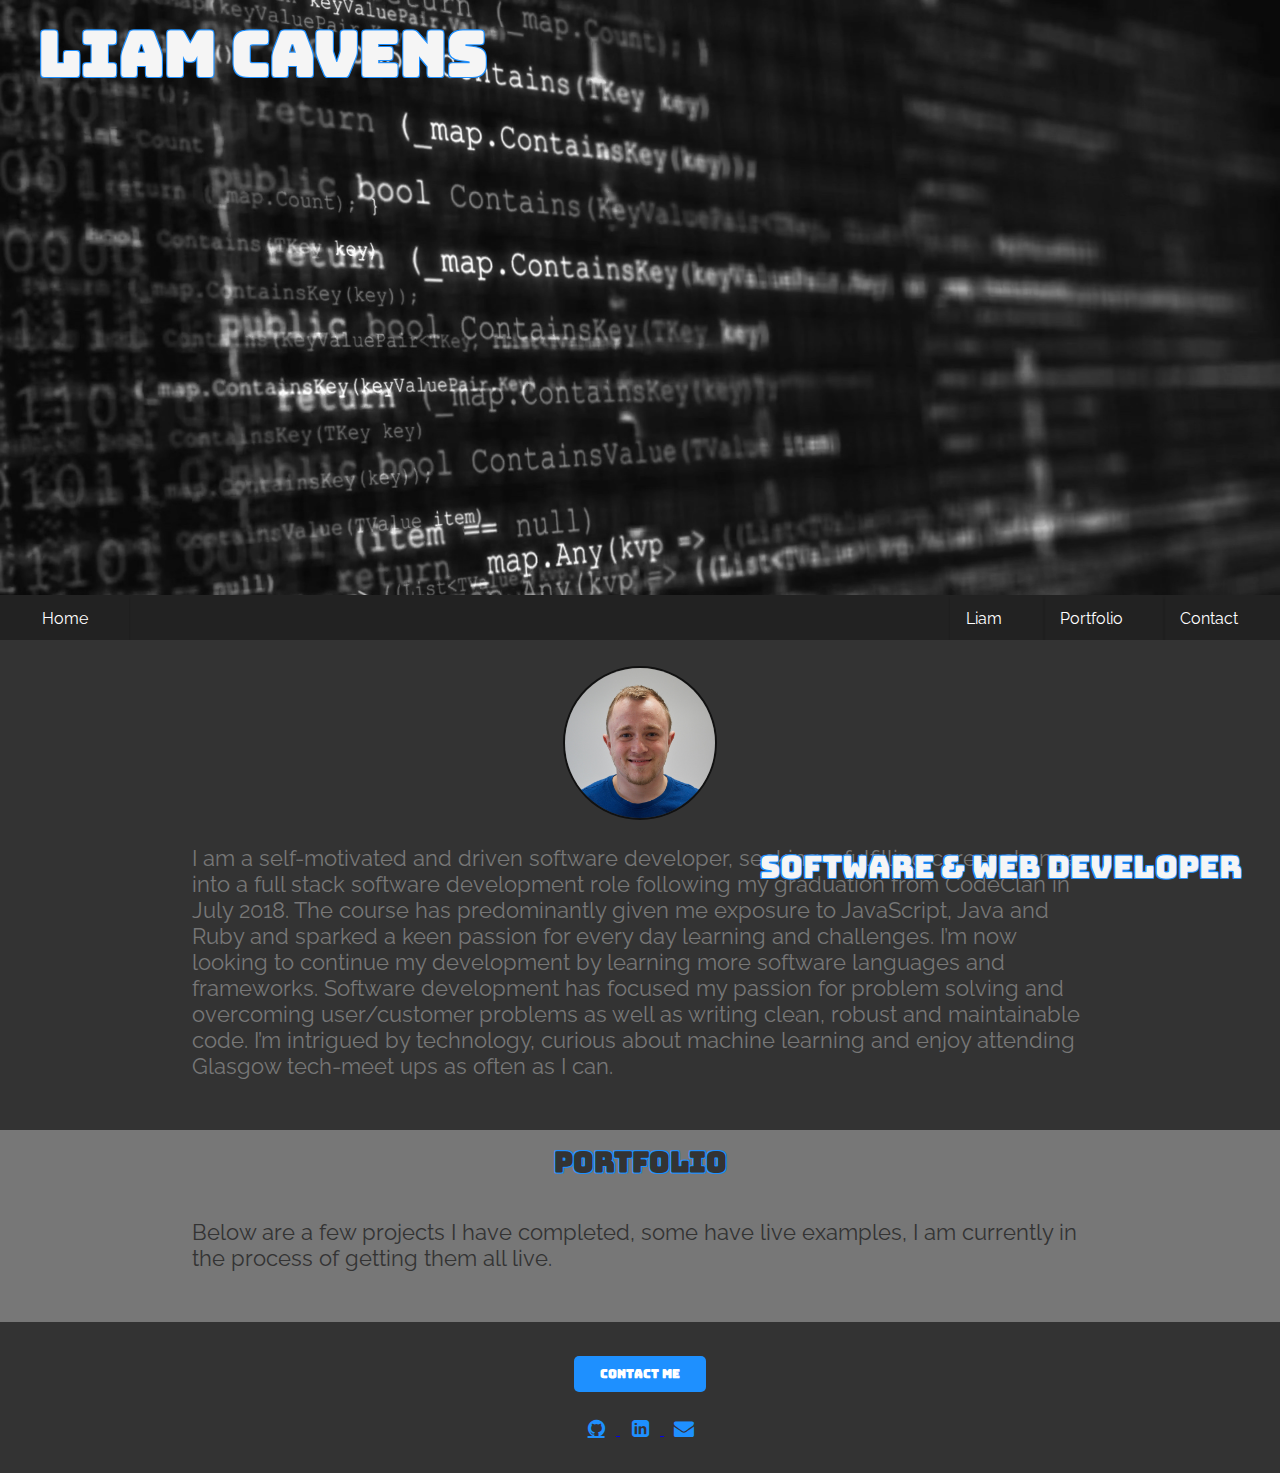
==== index.html @ edc2f03f "added contact and portfolio section" ====
<!DOCTYPE html>
<html lang="en">

<head>
    <meta charset="UTF-8">
    <meta name="viewport" content="width=device-width, initial-scale=1.0">
    <meta http-equiv="X-UA-Compatible" content="ie=edge">
    <link rel="stylesheet" href="style.css">
    <link href="https://fonts.googleapis.com/css?family=Bungee|Raleway" rel="stylesheet">
    <link rel="stylesheet" href="css/animation.css">
    <title>Liam Cavens | Software & Web Developer</title>
</head>

<body>
    <section>
        <div class="header-container">
            <header>
                <h1 class="header-title">Liam Cavens</h1>
                <span class="soft-and-dev">Software & Web Developer</span>
            </header>
        </div>
        <nav id="nav-bar">
            <ul>
                <li class="home-button"><a href="">Home</a></li>
                <li><a href="">Contact</a></li>
                <li><a href="">Portfolio</a></li>
                <li><a href="">Liam</a></li>
            </ul>
        </nav>
    </section>
    <section class="about-me">
        <div class="about-me-container">
            <img class="liam-image" src="./images/LiamCavensCenter.jpg" alt="">
            <span class="statement">I am a self-motivated and driven software developer, seeking a fulfilling career change
                into a full stack software development role following my graduation from CodeClan in July 2018. The course
                has predominantly given me exposure to JavaScript, Java and Ruby and sparked a keen passion for every day
                learning and challenges. I’m now looking to continue my development by learning more software languages and
                frameworks. Software development has focused my passion for problem solving and overcoming user/customer
                problems as well as writing clean, robust and maintainable code. I’m intrigued by technology, curious about
                machine learning and enjoy attending Glasgow tech-meet ups as often as I can.
            </span>
        </div>
    </section>
    <section>
        <div class="portfolio-container">
            <h2 class="portfolio-title">Portfolio</h2>
            <span class="portfolio-description">
                Below are a few projects I have completed, some have live examples, I am currently in the process of getting them all live.
            </span>
        </div>
    </section>
    <footer>
        <div class="contact-container">
            <div class="contact-button">
                <a href="mailto:liamcavens@googlemail.com" class="contact-button-text">Contact Me</a>
            </div>
            
            <div class="contact-icons">
                <a href="https://github.com/LiamCavens" target="_blank">
                    <i class="demo-icon icon-github-circled">&#xf09b;</i>
                </a>
                <a href="https://www.linkedin.com/in/liamcavens/" target="_blank">
                    <i class="demo-icon icon-linkedin-squared">&#xf30c;</i>
                </a>
                <a href="mailto:liamcavens@googlemail.com">
                    <i class="demo-icon icon-mail-alt">&#xf0e0;</i>
                </a> 
                        
            </div>
            
        </div>
    </footer>
    <script src="script.js"></script>
</body>

</html>
---- style.css ----
body {
  margin: 0;
}

.header-title {
  font-family: "Bungee", cursive;
  color: whitesmoke;
  font-size: 62px;
  margin: 0 2%;
  padding: 1%;
  text-shadow: -1px -1px 0 dodgerblue, 1px -1px 0 dodgerblue,
    -1px 1px 0 dodgerblue, 1px 1px 0 dodgerblue;
}

.soft-and-dev {
    position: absolute;
    bottom: 0;
    right: 0;
    font-family: "Bungee", cursive;
  color: whitesmoke;
  font-size: 31px;
  margin: 0 2%;
  padding: 1%;
  text-shadow: -1px -1px 0 dodgerblue, 1px -1px 0 dodgerblue,
    -1px 1px 0 dodgerblue, 1px 1px 0 dodgerblue;
}

::selection {
  background: darkgray;
  color: dodgerblue;
  text-shadow: -1px -1px 0 #222, 1px -1px 0 #222, -1px 1px 0 #222,
    1px 1px 0 #222;
}

.header-container {
  background-image: url("./images/programming-code.jpg");
  background-size: cover;
  width: 100%;
  height: 595px;
  color: whitesmoke;
}

#nav-bar ul {
  list-style-type: none;
  margin: 0;
  padding: 0;
  overflow: hidden;
  background-color: #222;
  height: 45px;
}

#nav-bar li {
  float: right;
  padding-right: 2%;
  box-shadow: 0px 2px 2px rgba(0, 0, 0, 0.2);
}

.home-button {
  float: left !important;
  padding-left: 2%;
}

#nav-bar li a {
  display: block;
  color: white;
  text-align: center;
  padding: 14px 16px;
  text-decoration: none;
  font-family: "Raleway", cursive;
}

#nav-bar li a:hover {
  background-color: #444;
  color: dodgerblue;
  transition: 0.1s all cubic-bezier(0.5, 0.22, 0.74, 0.76);
}

.about-me-container {
  display: flex;
  flex-wrap: wrap;
  width: 100%;
  background-color: #333;
  box-shadow: 0px 2px 2px rgba(0, 0, 0, 0.2);
}

.liam-image {
  border-radius: 50%;
  width: 150px;
  height: 150px;
  margin: auto;
  margin-top: 2%;
  border: 2px solid #111;
}

.statement {
  width: 70%;
  margin: 2% 15%;
  font-family: "Raleway", cursive;
  color: #777;
  font-size: 22px;
  margin-bottom: 4%;
}

.portfolio-container {
  display: flex;
  flex-wrap: wrap;
  width: 100%;
  background-color: #777;
}

.portfolio-title {
  font-family: "Bungee", cursive;
  color: #333;
  font-size: 28px;
  margin: auto;
  padding: 1%;
  text-shadow: -1px -1px 0 dodgerblue, 1px -1px 0 dodgerblue,
    -1px 1px 0 dodgerblue, 1px 1px 0 dodgerblue;
}

.contact-container {
  height: 100px;
  width: 100%;
  padding: 2% 0;
  background-color: #333;
}

.contact-button {
  font-family: "Bungee", cursive;
  width: 132px;
  margin: 9px auto 0;
  background: dodgerblue;
  padding: 10px 0;
  border-radius: 5px;
  text-align: center;
}

.contact-button-text {
  color: #fff;
  text-decoration: none;
  display: block;
  font-size: 12px;
  font-weight: 700;
  letter-spacing: 0;
  text-transform: uppercase;
}

.portfolio-description {
  width: 70%;
  margin: 2% 15%;
  font-family: "Raleway", cursive;
  color: #333;
  font-size: 22px;
  margin-bottom: 4%;
}

.navbar-sticky {
  position: fixed;
  top: 0;
  width: 100%;
}

.contact-icons {
  text-align: center;
  padding: 2%;
  color: dodgerblue;
}

@font-face {
  font-family: "fontello";
  src: url("./font/fontello.eot?27855558");
  src: url("./font/fontello.eot?27855558#iefix") format("embedded-opentype"),
    url("./font/fontello.woff?27855558") format("woff"),
    url("./font/fontello.ttf?27855558") format("truetype"),
    url("./font/fontello.svg?27855558#fontello") format("svg");
  font-weight: normal;
  font-style: normal;
}

.demo-icon {
  font-family: "fontello";
  font-style: normal;
  font-weight: normal;
  speak: none;
  font-size: 20px;
  display: inline-block;
  text-decoration: inherit;
  width: 1em;
  color: dodgerblue;
  margin: 0 0.5em;
  text-align: center;
  font-variant: normal;
  text-transform: none;
  line-height: 1em;
  -webkit-font-smoothing: antialiased;
  -moz-osx-font-smoothing: grayscale;
}
---- css/animation.css ----
/*
   Animation example, for spinners
*/
.animate-spin {
  -moz-animation: spin 2s infinite linear;
  -o-animation: spin 2s infinite linear;
  -webkit-animation: spin 2s infinite linear;
  animation: spin 2s infinite linear;
  display: inline-block;
}
@-moz-keyframes spin {
  0% {
    -moz-transform: rotate(0deg);
    -o-transform: rotate(0deg);
    -webkit-transform: rotate(0deg);
    transform: rotate(0deg);
  }

  100% {
    -moz-transform: rotate(359deg);
    -o-transform: rotate(359deg);
    -webkit-transform: rotate(359deg);
    transform: rotate(359deg);
  }
}
@-webkit-keyframes spin {
  0% {
    -moz-transform: rotate(0deg);
    -o-transform: rotate(0deg);
    -webkit-transform: rotate(0deg);
    transform: rotate(0deg);
  }

  100% {
    -moz-transform: rotate(359deg);
    -o-transform: rotate(359deg);
    -webkit-transform: rotate(359deg);
    transform: rotate(359deg);
  }
}
@-o-keyframes spin {
  0% {
    -moz-transform: rotate(0deg);
    -o-transform: rotate(0deg);
    -webkit-transform: rotate(0deg);
    transform: rotate(0deg);
  }

  100% {
    -moz-transform: rotate(359deg);
    -o-transform: rotate(359deg);
    -webkit-transform: rotate(359deg);
    transform: rotate(359deg);
  }
}
@-ms-keyframes spin {
  0% {
    -moz-transform: rotate(0deg);
    -o-transform: rotate(0deg);
    -webkit-transform: rotate(0deg);
    transform: rotate(0deg);
  }

  100% {
    -moz-transform: rotate(359deg);
    -o-transform: rotate(359deg);
    -webkit-transform: rotate(359deg);
    transform: rotate(359deg);
  }
}
@keyframes spin {
  0% {
    -moz-transform: rotate(0deg);
    -o-transform: rotate(0deg);
    -webkit-transform: rotate(0deg);
    transform: rotate(0deg);
  }

  100% {
    -moz-transform: rotate(359deg);
    -o-transform: rotate(359deg);
    -webkit-transform: rotate(359deg);
    transform: rotate(359deg);
  }
}
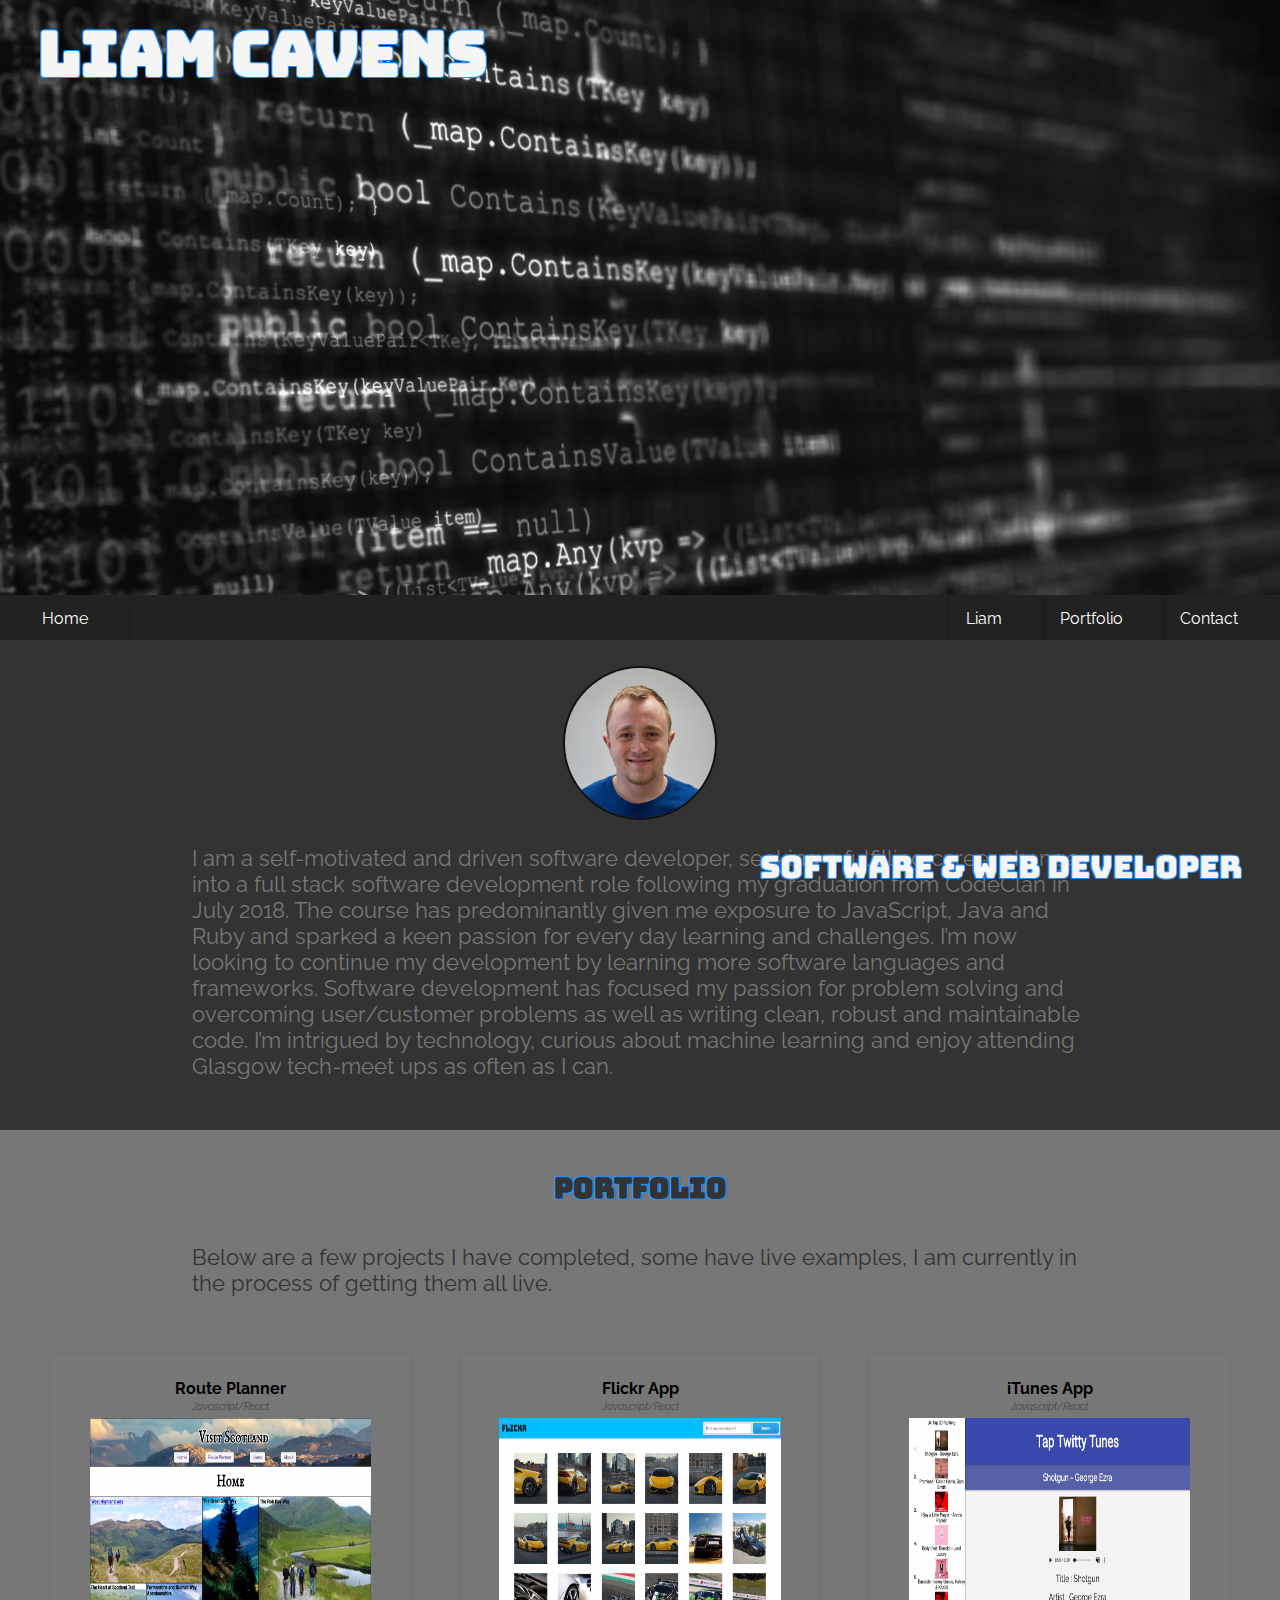
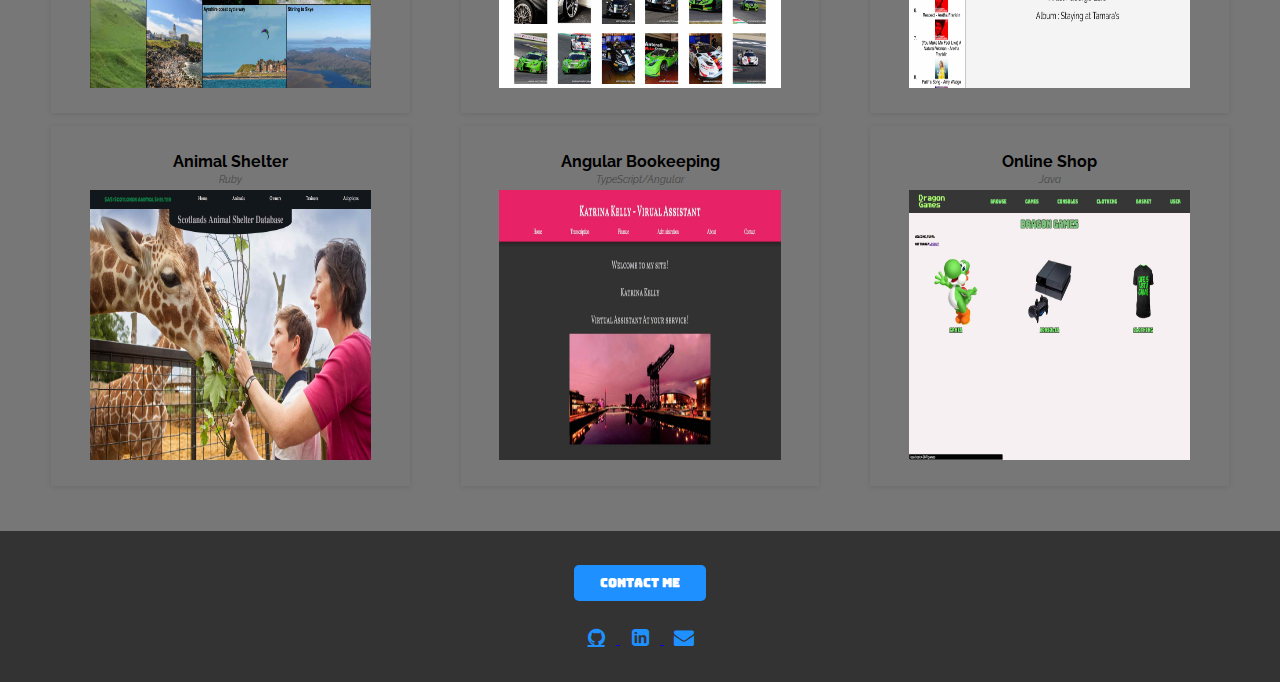
==== commit 84de760f: "added portfolio projects" ====
--- a/index.html
+++ b/index.html
@@ -47,6 +47,43 @@
             <span class="portfolio-description">
                 Below are a few projects I have completed, some have live examples, I am currently in the process of getting them all live.
             </span>
+            <div class="porfolio-projects">
+                <div class="project">
+                    <span class="project-title">Route Planner</span>
+                    <span class="project-language">Javascript/React</span>
+                    <img src="./images/RoutePlannerScreen.jpg" alt="" class="project-image">
+                </div>
+
+                <div class="project">
+                    <span class="project-title">Flickr App</span>
+                    <span class="project-language">Javascript/React</span>
+                    <img src="./images/FlickrScreen.jpg" alt="" class="project-image">
+                </div>
+
+                <div class="project">
+                    <span class="project-title">iTunes App</span>
+                    <span class="project-language">Javascript/React</span>
+                    <img src="./images/iTunesScreen.jpg" alt="" class="project-image">
+                </div>
+
+                <div class="project">
+                    <span class="project-title">Animal Shelter</span>
+                    <span class="project-language">Ruby</span>
+                    <img src="./images/AnimalShelterScreen.jpg" alt="" class="project-image">
+                </div>
+
+                <div class="project">
+                    <span class="project-title">Angular Bookeeping</span>
+                    <span class="project-language">TypeScript/Angular</span>
+                    <img src="./images/AngularScreen.jpg" alt="" class="project-image">
+                </div>
+
+                <div class="project">
+                    <span class="project-title">Online Shop</span>
+                    <span class="project-language">Java</span>
+                    <img src="./images/OnlineShopScreen.jpg" alt="" class="project-image">
+                </div>
+            </div>
         </div>
     </section>
     <footer>
@@ -54,7 +91,7 @@
             <div class="contact-button">
                 <a href="mailto:liamcavens@googlemail.com" class="contact-button-text">Contact Me</a>
             </div>
-            
+
             <div class="contact-icons">
                 <a href="https://github.com/LiamCavens" target="_blank">
                     <i class="demo-icon icon-github-circled">&#xf09b;</i>
@@ -64,10 +101,10 @@
                 </a>
                 <a href="mailto:liamcavens@googlemail.com">
                     <i class="demo-icon icon-mail-alt">&#xf0e0;</i>
-                </a> 
-                        
+                </a>
+
             </div>
-            
+
         </div>
     </footer>
     <script src="script.js"></script>
--- a/style.css
+++ b/style.css
@@ -13,10 +13,10 @@
 }
 
 .soft-and-dev {
-    position: absolute;
-    bottom: 0;
-    right: 0;
-    font-family: "Bungee", cursive;
+  position: absolute;
+  bottom: 0;
+  right: 0;
+  font-family: "Bungee", cursive;
   color: whitesmoke;
   font-size: 31px;
   margin: 0 2%;
@@ -52,7 +52,7 @@
 #nav-bar li {
   float: right;
   padding-right: 2%;
-  box-shadow: 0px 2px 2px rgba(0, 0, 0, 0.2);
+  box-shadow: 0 2px 5px rgba(0,0,0,0.3);
 }
 
 .home-button {
@@ -114,6 +114,7 @@
   font-size: 28px;
   margin: auto;
   padding: 1%;
+  margin-top: 2%;
   text-shadow: -1px -1px 0 dodgerblue, 1px -1px 0 dodgerblue,
     -1px 1px 0 dodgerblue, 1px 1px 0 dodgerblue;
 }
@@ -195,3 +196,45 @@
   -webkit-font-smoothing: antialiased;
   -moz-osx-font-smoothing: grayscale;
 }
+
+.porfolio-projects {
+    display: flex;
+    flex-wrap: wrap;
+    align-items: center;
+    justify-content: space-evenly;
+    padding-bottom: 3%;
+}
+
+.project {
+    cursor: pointer;
+    display: flex;
+    flex-direction: column;
+    align-items: center;
+    padding: 2% 3%;
+    margin: 0.5% 0;
+    box-shadow: 0 1px 5px rgba(0,0,0,0.1);
+}
+
+.project:hover {
+    box-shadow: 0 5px 10px rgba(0,0,0,0.3);
+    transition: 0.1s all ease-in-out;
+}
+
+.project-image {
+    margin-top: 1%;
+    width: 22vw;
+    height: 30vh;
+}
+
+.project-title {
+    font-family: "Raleway", cursive;
+    font-weight: 700;
+}
+
+.project-language {
+    font-family: "Raleway", cursive;
+    font-style: italic;
+    font-size: 10px;
+    padding: 1% 0;
+    color: #444;
+}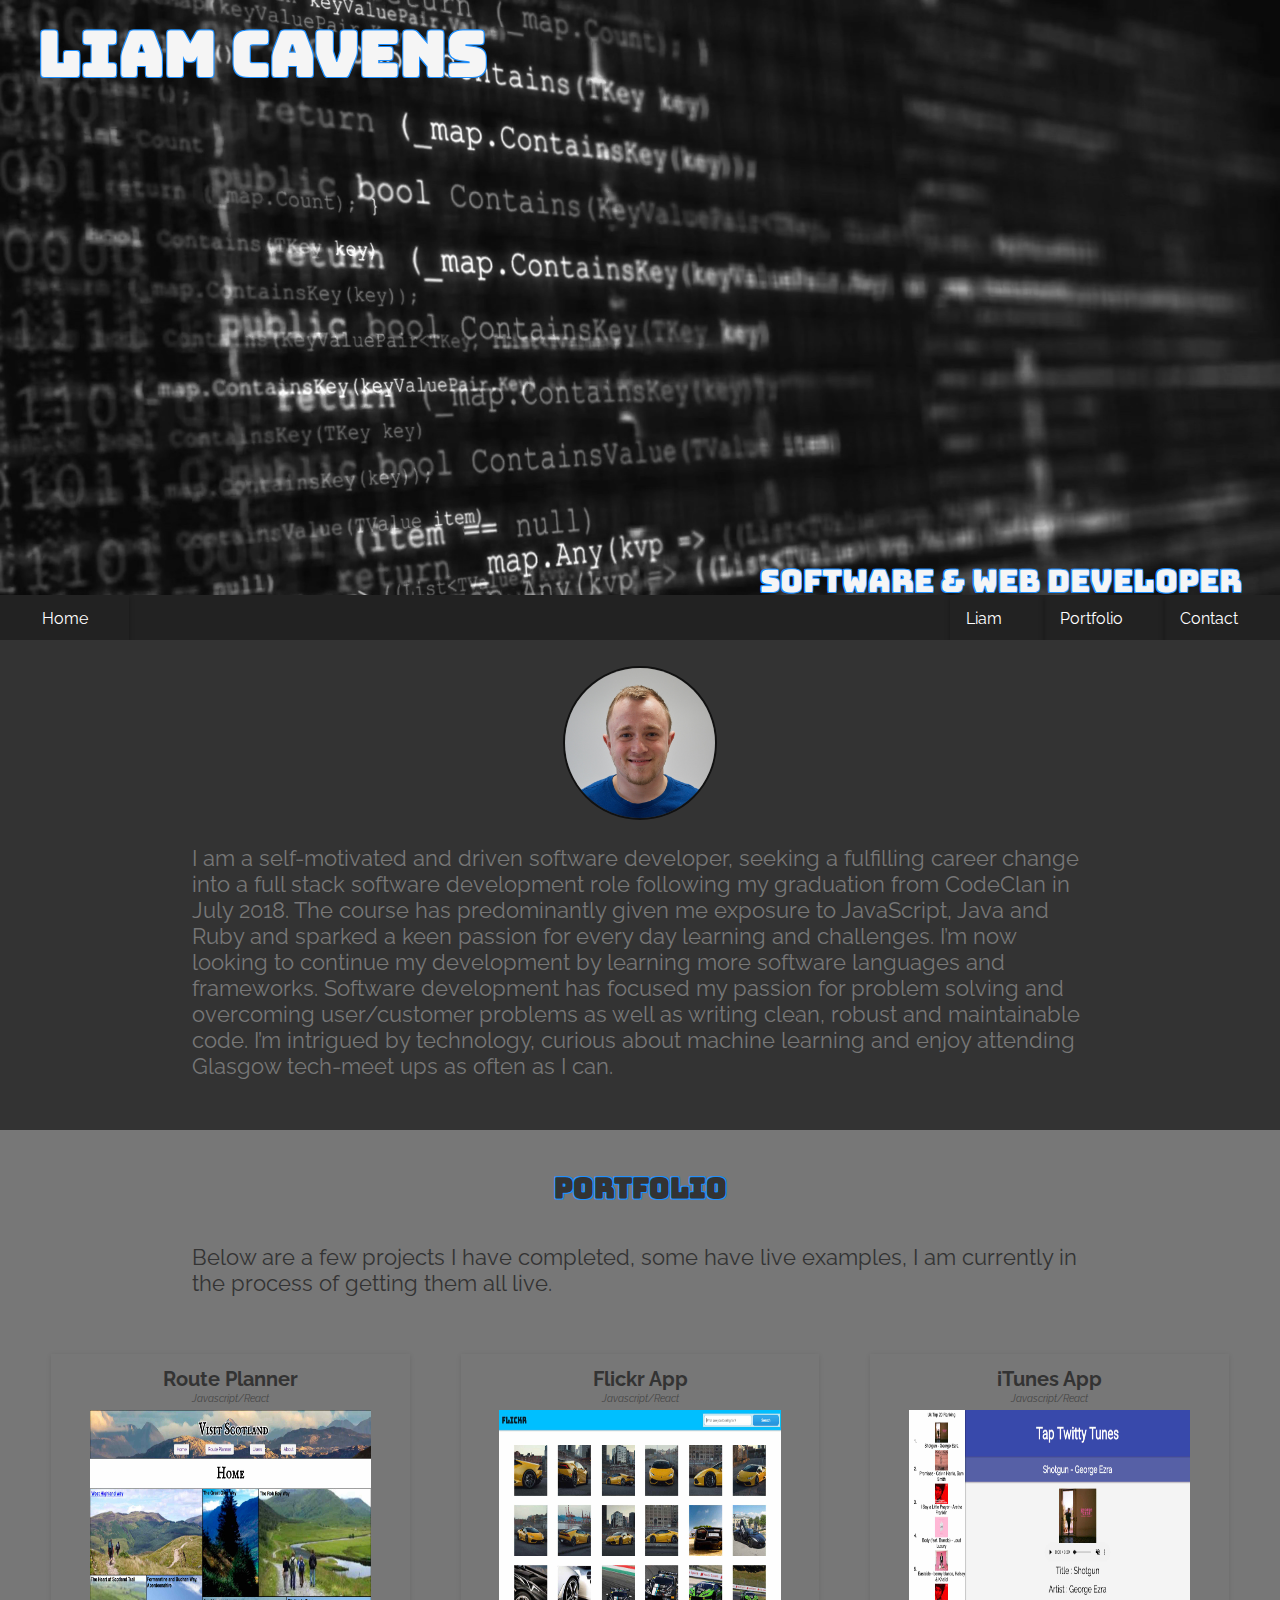
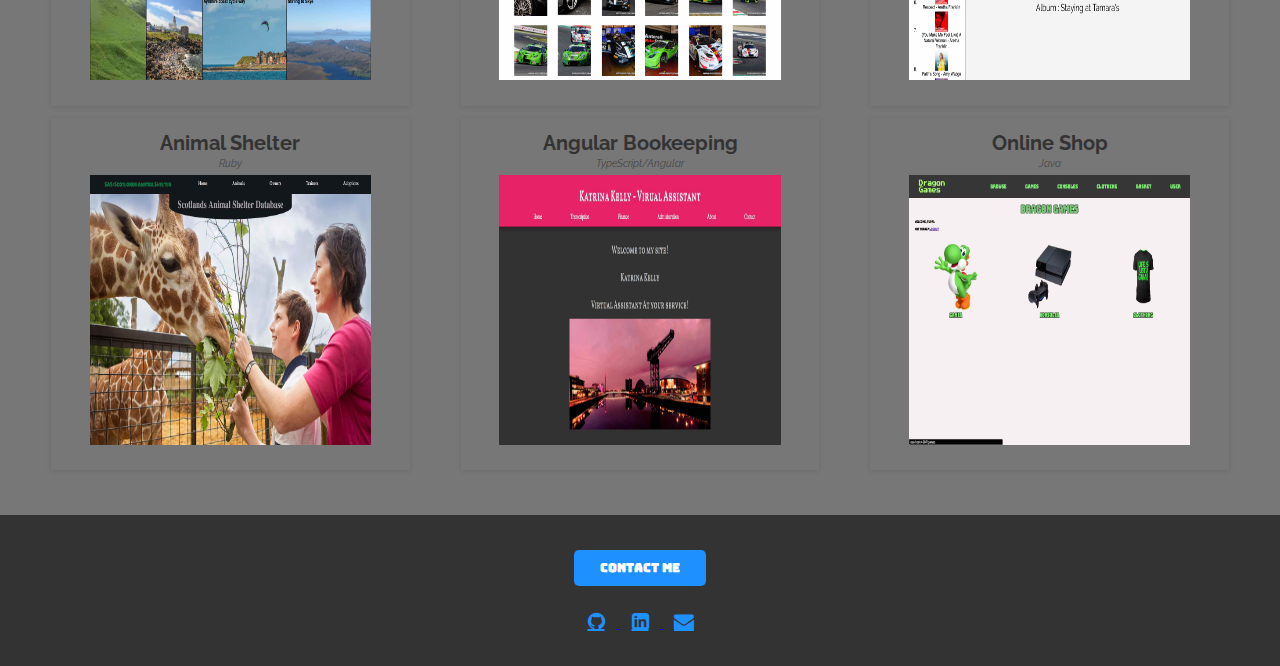
==== commit e73a51ea: "added scroll to with links" ====
--- a/index.html
+++ b/index.html
@@ -13,7 +13,7 @@
 
 <body>
     <section>
-        <div class="header-container">
+        <div id="top" class="header-container">
             <header>
                 <h1 class="header-title">Liam Cavens</h1>
                 <span class="soft-and-dev">Software & Web Developer</span>
@@ -21,15 +21,15 @@
         </div>
         <nav id="nav-bar">
             <ul>
-                <li class="home-button"><a href="">Home</a></li>
-                <li><a href="">Contact</a></li>
-                <li><a href="">Portfolio</a></li>
-                <li><a href="">Liam</a></li>
+                <li class="home-button"><a onclick="jumpTo('top')">Home</a></li>
+                <li><a onclick="jumpTo('contact')">Contact</a></li>
+                <li><a onclick="jumpTo('portfolio')">Portfolio</a></li>
+                <li><a onclick="jumpTo('liam')">Liam</a></li>
             </ul>
         </nav>
     </section>
     <section class="about-me">
-        <div class="about-me-container">
+        <div id="liam" class="about-me-container">
             <img class="liam-image" src="./images/LiamCavensCenter.jpg" alt="">
             <span class="statement">I am a self-motivated and driven software developer, seeking a fulfilling career change
                 into a full stack software development role following my graduation from CodeClan in July 2018. The course
@@ -42,52 +42,65 @@
         </div>
     </section>
     <section>
-        <div class="portfolio-container">
+        <div id="portfolio" class="portfolio-container">
             <h2 class="portfolio-title">Portfolio</h2>
             <span class="portfolio-description">
                 Below are a few projects I have completed, some have live examples, I am currently in the process of getting them all live.
             </span>
+
             <div class="porfolio-projects">
-                <div class="project">
+
+                <a class="project" href="https://github.com/LiamCavens/RoutePlanner-JS-Project" target="_blank">
                     <span class="project-title">Route Planner</span>
                     <span class="project-language">Javascript/React</span>
                     <img src="./images/RoutePlannerScreen.jpg" alt="" class="project-image">
-                </div>
+                </a>
 
-                <div class="project">
+                <a class="project" href="https://liamcavens-flickr-app.netlify.com/" target="_blank">
+
                     <span class="project-title">Flickr App</span>
                     <span class="project-language">Javascript/React</span>
                     <img src="./images/FlickrScreen.jpg" alt="" class="project-image">
-                </div>
 
-                <div class="project">
+                </a>
+
+                <a class="project" href="https://liamcavens-top-20.netlify.com/" target="_blank">
+
                     <span class="project-title">iTunes App</span>
                     <span class="project-language">Javascript/React</span>
                     <img src="./images/iTunesScreen.jpg" alt="" class="project-image">
-                </div>
 
-                <div class="project">
+                </a>
+
+                <a class="project" href="https://github.com/LiamCavens/AnimalShelterProject" target="_blank">
+
                     <span class="project-title">Animal Shelter</span>
                     <span class="project-language">Ruby</span>
                     <img src="./images/AnimalShelterScreen.jpg" alt="" class="project-image">
-                </div>
 
-                <div class="project">
+                </a>
+
+                <a class="project" href="https://github.com/LiamCavens/Angular-Bookkeeping-Website" target="_blank">
+
                     <span class="project-title">Angular Bookeeping</span>
                     <span class="project-language">TypeScript/Angular</span>
                     <img src="./images/AngularScreen.jpg" alt="" class="project-image">
-                </div>
 
-                <div class="project">
+                </a>
+
+                <a class="project" href="https://github.com/LiamCavens/OnlineShopJavaProject" target="_blank">
+
                     <span class="project-title">Online Shop</span>
                     <span class="project-language">Java</span>
                     <img src="./images/OnlineShopScreen.jpg" alt="" class="project-image">
-                </div>
+
+                </a>
+
             </div>
         </div>
     </section>
     <footer>
-        <div class="contact-container">
+        <div id="contact" class="contact-container">
             <div class="contact-button">
                 <a href="mailto:liamcavens@googlemail.com" class="contact-button-text">Contact Me</a>
             </div>
--- a/style.css
+++ b/style.css
@@ -1,5 +1,6 @@
 body {
   margin: 0;
+  behavior: smooth;
 }
 
 .header-title {
@@ -14,12 +15,11 @@
 
 .soft-and-dev {
   position: absolute;
-  bottom: 0;
   right: 0;
   font-family: "Bungee", cursive;
   color: whitesmoke;
   font-size: 31px;
-  margin: 0 2%;
+  margin: 440px 2% 0 2%;
   padding: 1%;
   text-shadow: -1px -1px 0 dodgerblue, 1px -1px 0 dodgerblue,
     -1px 1px 0 dodgerblue, 1px 1px 0 dodgerblue;
@@ -210,7 +210,7 @@
     display: flex;
     flex-direction: column;
     align-items: center;
-    padding: 2% 3%;
+    padding: 1% 3% 2% 3%;
     margin: 0.5% 0;
     box-shadow: 0 1px 5px rgba(0,0,0,0.1);
 }
@@ -229,6 +229,7 @@
 .project-title {
     font-family: "Raleway", cursive;
     font-weight: 700;
+    font-size: 20px;
 }
 
 .project-language {
@@ -237,4 +238,9 @@
     font-size: 10px;
     padding: 1% 0;
     color: #444;
+}
+
+.portfolio-container a {
+    text-decoration: none;
+    color: #333;
 }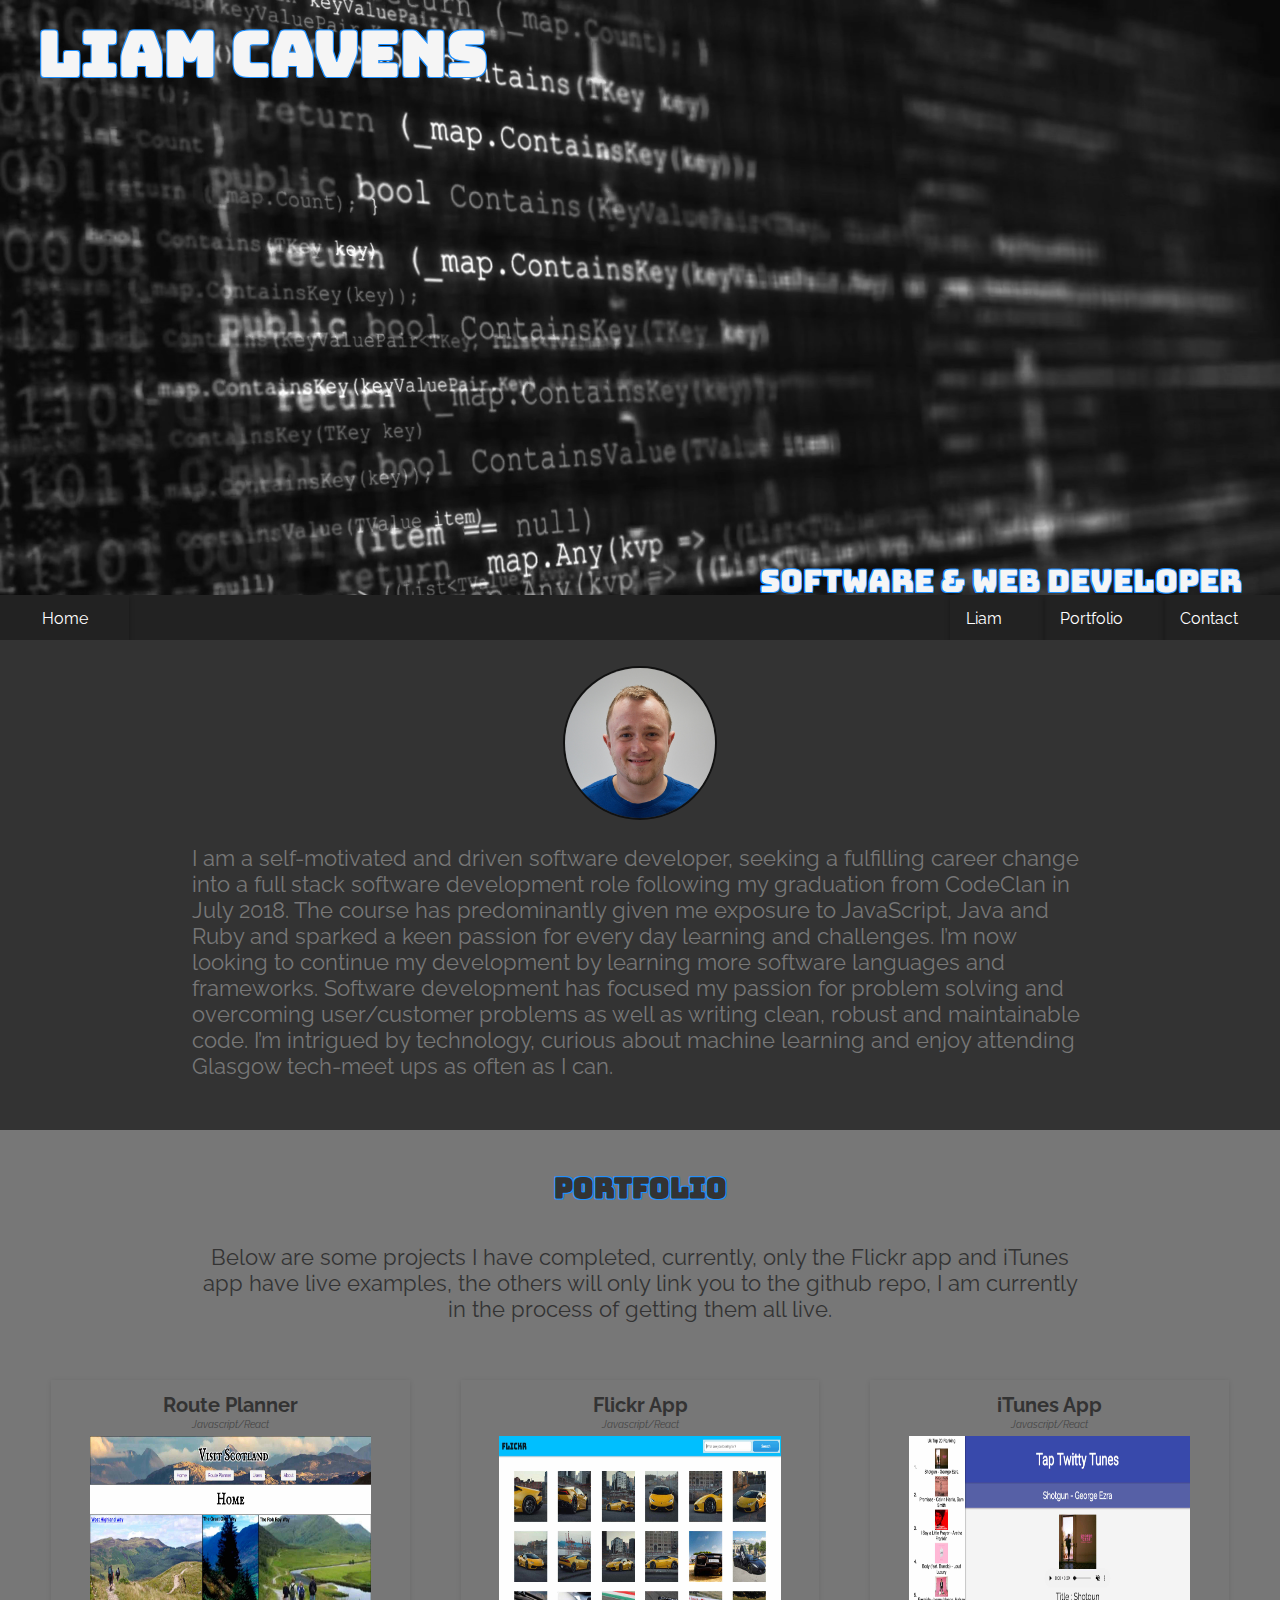
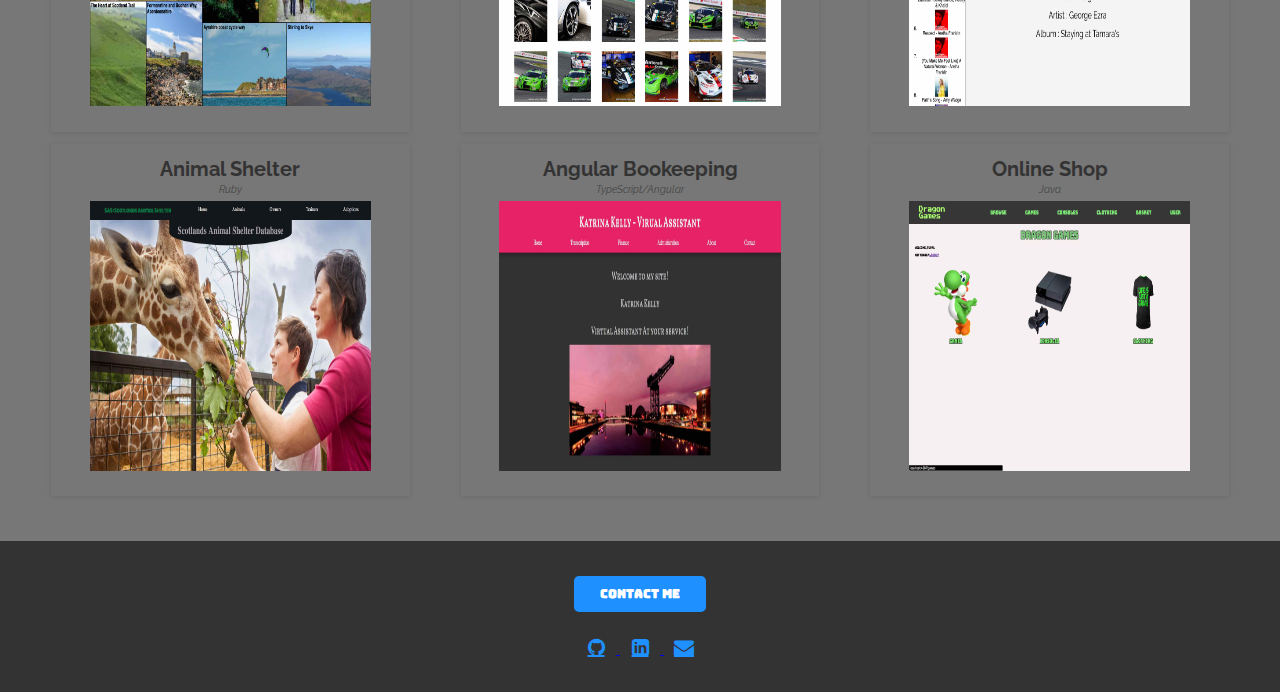
==== commit 913e5dd8: "added more to portfolio description" ====
--- a/index.html
+++ b/index.html
@@ -8,6 +8,7 @@
     <link rel="stylesheet" href="style.css">
     <link href="https://fonts.googleapis.com/css?family=Bungee|Raleway" rel="stylesheet">
     <link rel="stylesheet" href="css/animation.css">
+    <link rel="shortcut icon" href="./images/LiamCavens-icon.png" type="image/x-icon">
     <title>Liam Cavens | Software & Web Developer</title>
 </head>
 
@@ -45,7 +46,7 @@
         <div id="portfolio" class="portfolio-container">
             <h2 class="portfolio-title">Portfolio</h2>
             <span class="portfolio-description">
-                Below are a few projects I have completed, some have live examples, I am currently in the process of getting them all live.
+                Below are some projects I have completed, currently, only the Flickr app and iTunes app have live examples, the others will only link you to the github repo, I am currently in the process of getting them all live.
             </span>
 
             <div class="porfolio-projects">
--- a/style.css
+++ b/style.css
@@ -147,6 +147,7 @@
 }
 
 .portfolio-description {
+  text-align: center;
   width: 70%;
   margin: 2% 15%;
   font-family: "Raleway", cursive;
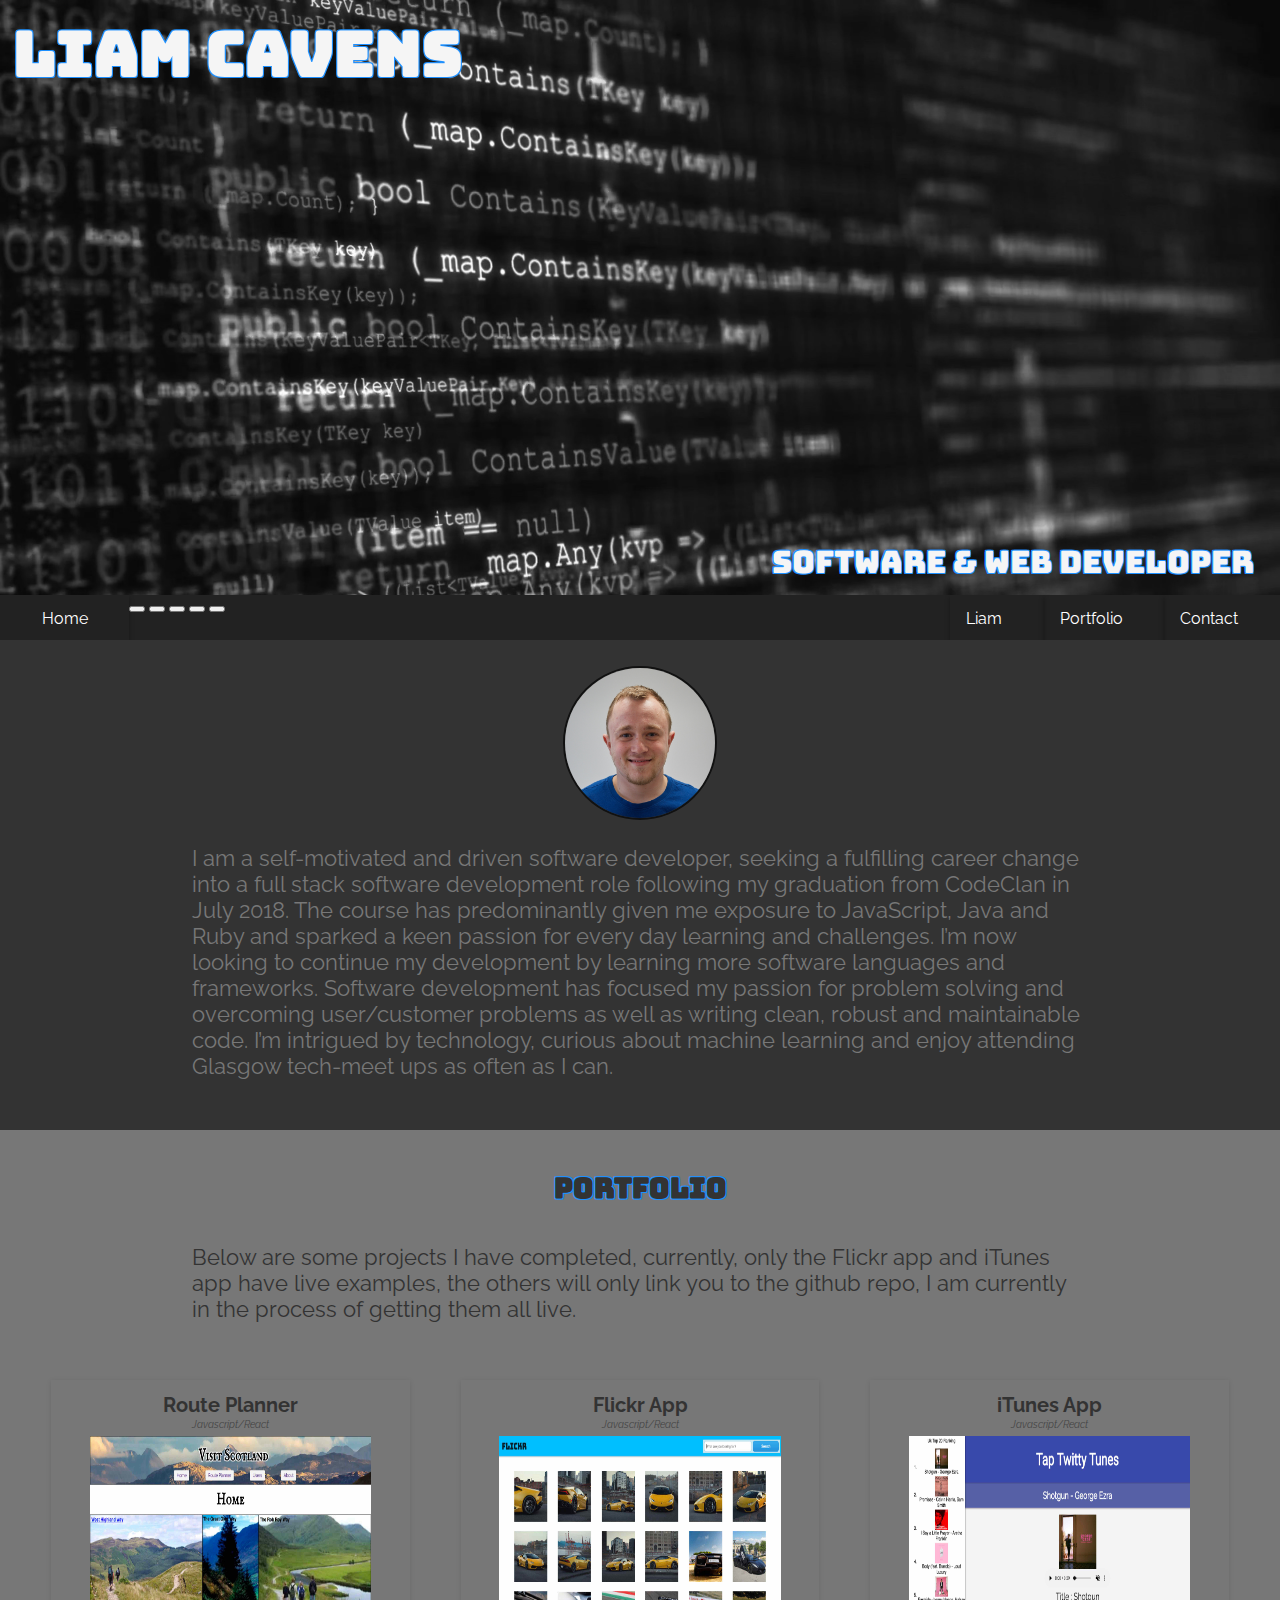
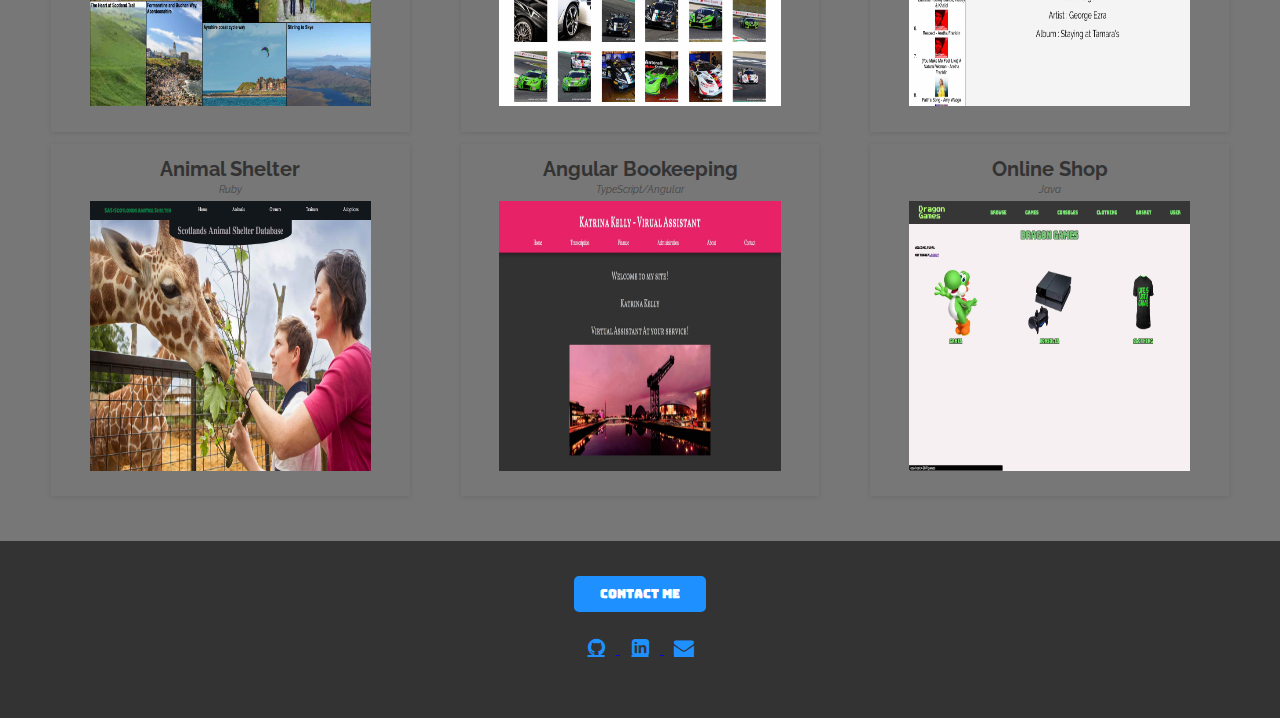
==== commit 3b9a5dd8: "added new stylesheets for colours and party-mode" ====
--- a/index.html
+++ b/index.html
@@ -5,7 +5,7 @@
     <meta charset="UTF-8">
     <meta name="viewport" content="width=device-width, initial-scale=1.0">
     <meta http-equiv="X-UA-Compatible" content="ie=edge">
-    <link rel="stylesheet" href="style.css">
+    <link id="pagestyle" rel="stylesheet" href="style.css">
     <link href="https://fonts.googleapis.com/css?family=Bungee|Raleway" rel="stylesheet">
     <link rel="stylesheet" href="css/animation.css">
     <link rel="shortcut icon" href="./images/LiamCavens-icon.png" type="image/x-icon">
@@ -23,6 +23,11 @@
         <nav id="nav-bar">
             <ul>
                 <li class="home-button"><a onclick="jumpTo('top')">Home</a></li>
+                <button class="blue-button" onclick="swapStyleSheet('style.css')"></button>
+                <button class="green-button" onclick="swapStyleSheet('green.css')"></button>
+                <button class="yellow-button" onclick="swapStyleSheet('yellow.css')"></button>
+                <button class="red-button" onclick="swapStyleSheet('red.css')"></button>
+                <button class="party-button" onclick="swapStyleSheet('party.css')"></button>
                 <li><a onclick="jumpTo('contact')">Contact</a></li>
                 <li><a onclick="jumpTo('portfolio')">Portfolio</a></li>
                 <li><a onclick="jumpTo('liam')">Liam</a></li>
--- a/style.css
+++ b/style.css
@@ -7,20 +7,21 @@
   font-family: "Bungee", cursive;
   color: whitesmoke;
   font-size: 62px;
-  margin: 0 2%;
   padding: 1%;
+  margin: 0%;
   text-shadow: -1px -1px 0 dodgerblue, 1px -1px 0 dodgerblue,
     -1px 1px 0 dodgerblue, 1px 1px 0 dodgerblue;
 }
 
 .soft-and-dev {
   position: absolute;
+  bottom: 0;
   right: 0;
   font-family: "Bungee", cursive;
   color: whitesmoke;
   font-size: 31px;
-  margin: 440px 2% 0 2%;
-  padding: 1%;
+  padding: 1% 2%;
+  margin: 0;
   text-shadow: -1px -1px 0 dodgerblue, 1px -1px 0 dodgerblue,
     -1px 1px 0 dodgerblue, 1px 1px 0 dodgerblue;
 }
@@ -33,6 +34,7 @@
 }
 
 .header-container {
+  position: relative;
   background-image: url("./images/programming-code.jpg");
   background-size: cover;
   width: 100%;
@@ -122,7 +124,7 @@
 .contact-container {
   height: 100px;
   width: 100%;
-  padding: 2% 0;
+  padding: 2% 0 4% 0;
   background-color: #333;
 }
 
@@ -147,7 +149,6 @@
 }
 
 .portfolio-description {
-  text-align: center;
   width: 70%;
   margin: 2% 15%;
   font-family: "Raleway", cursive;
@@ -244,4 +245,14 @@
 .portfolio-container a {
     text-decoration: none;
     color: #333;
+}
+
+@media screen and (max-width: 600px) {
+  .project{
+    width: 90%;
+  }
+
+  .project-image {
+    width: 70%;
+  }
 }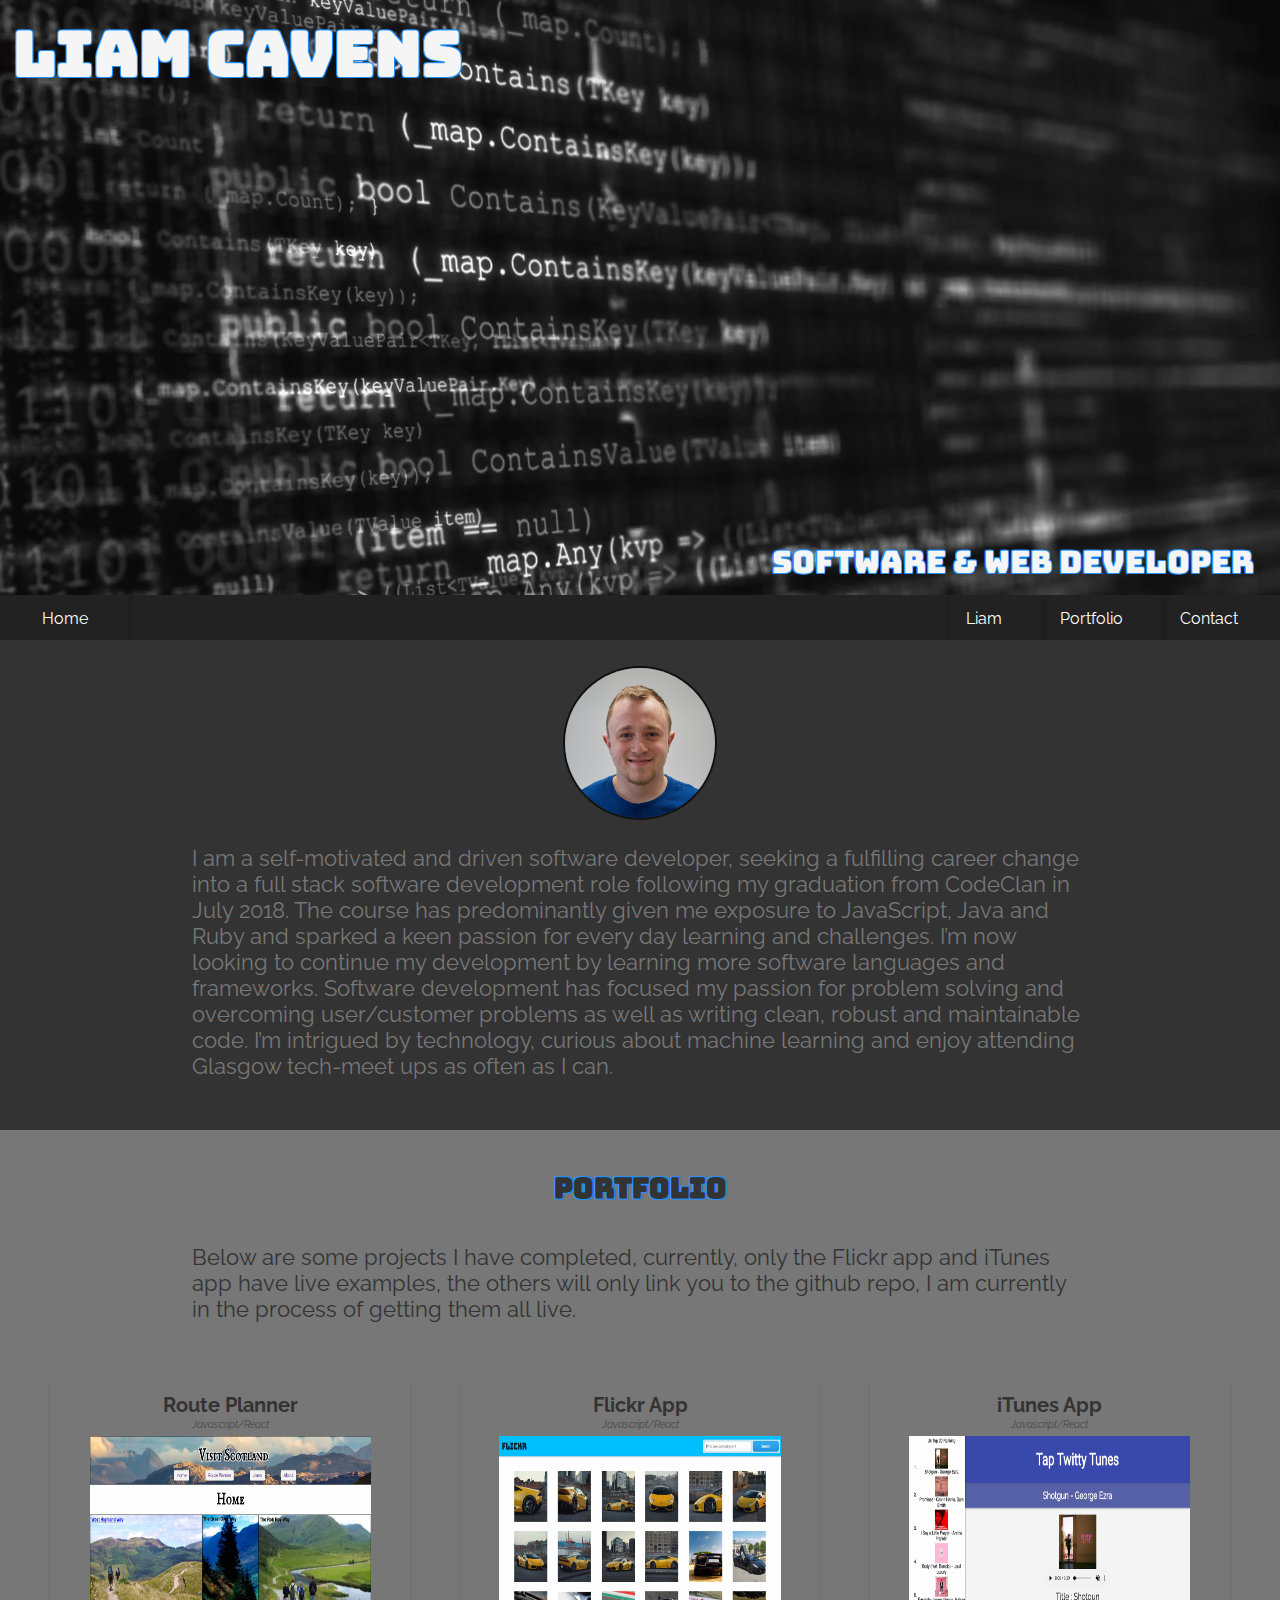
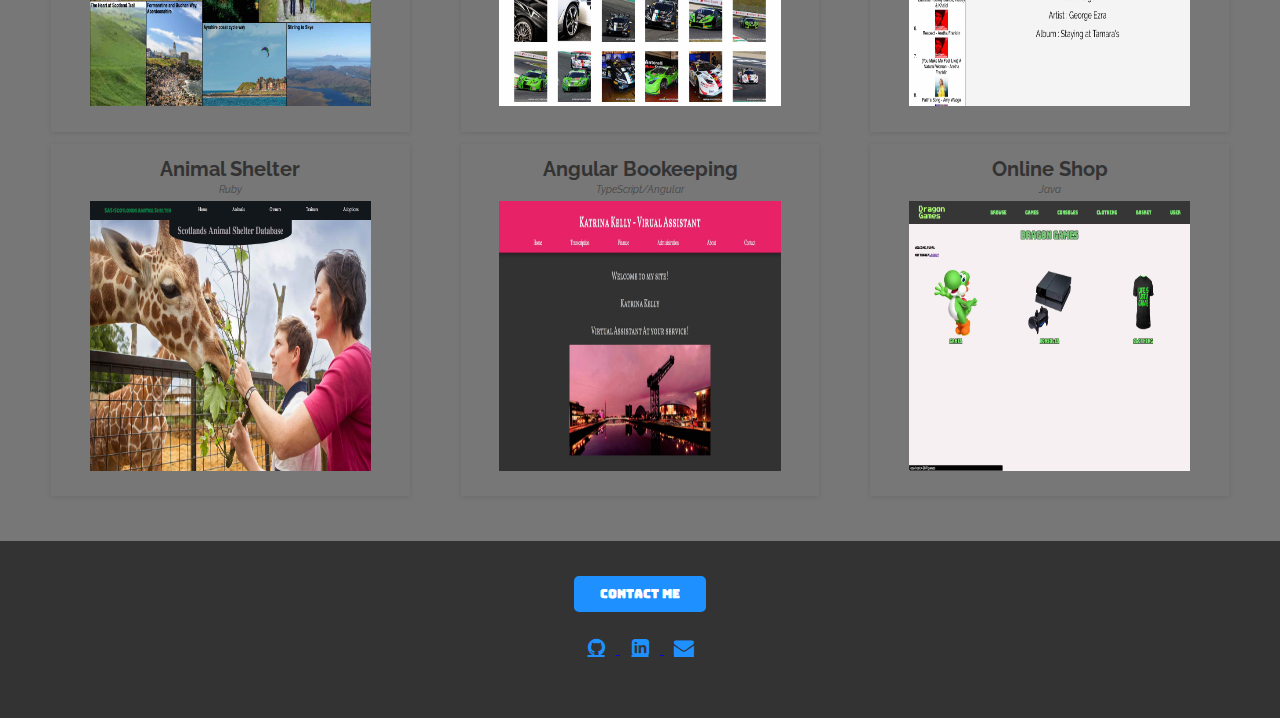
==== commit 65319b8f: "took out change style sheet feature to work on it" ====
--- a/index.html
+++ b/index.html
@@ -23,11 +23,11 @@
         <nav id="nav-bar">
             <ul>
                 <li class="home-button"><a onclick="jumpTo('top')">Home</a></li>
-                <button class="blue-button" onclick="swapStyleSheet('style.css')"></button>
+                <!-- <button class="blue-button" onclick="swapStyleSheet('style.css')"></button>
                 <button class="green-button" onclick="swapStyleSheet('green.css')"></button>
                 <button class="yellow-button" onclick="swapStyleSheet('yellow.css')"></button>
                 <button class="red-button" onclick="swapStyleSheet('red.css')"></button>
-                <button class="party-button" onclick="swapStyleSheet('party.css')"></button>
+                <button class="party-button" onclick="swapStyleSheet('party.css')"></button> -->
                 <li><a onclick="jumpTo('contact')">Contact</a></li>
                 <li><a onclick="jumpTo('portfolio')">Portfolio</a></li>
                 <li><a onclick="jumpTo('liam')">Liam</a></li>
--- a/style.css
+++ b/style.css
@@ -255,4 +255,54 @@
   .project-image {
     width: 70%;
   }
-}+}
+
+#nav-bar ul button {
+  border: none;
+  border-radius: 50%;
+  margin: 15px;
+  width: 15px;
+  height: 15px;
+  cursor: pointer;
+}
+
+.green-button {
+  background-color: limegreen;
+}
+
+.yellow-button {
+  background-color: yellow;
+}
+
+.blue-button {
+  background-color: dodgerblue;
+}
+
+.red-button {
+  background-color: red
+}
+
+.party-button {
+  animation: partybutton 3s infinite;
+}
+
+@keyframes partybutton {
+  0% {
+    background-color: red;
+  }
+  20% {
+    background-color: yellow;
+  }
+  40% {
+    background-color: limegreen;
+  }
+  60% {
+    background-color: orange;
+  }
+  80% {
+    background-color: dodgerblue;
+  }
+  100% {
+    background-color: red;
+  }
+}
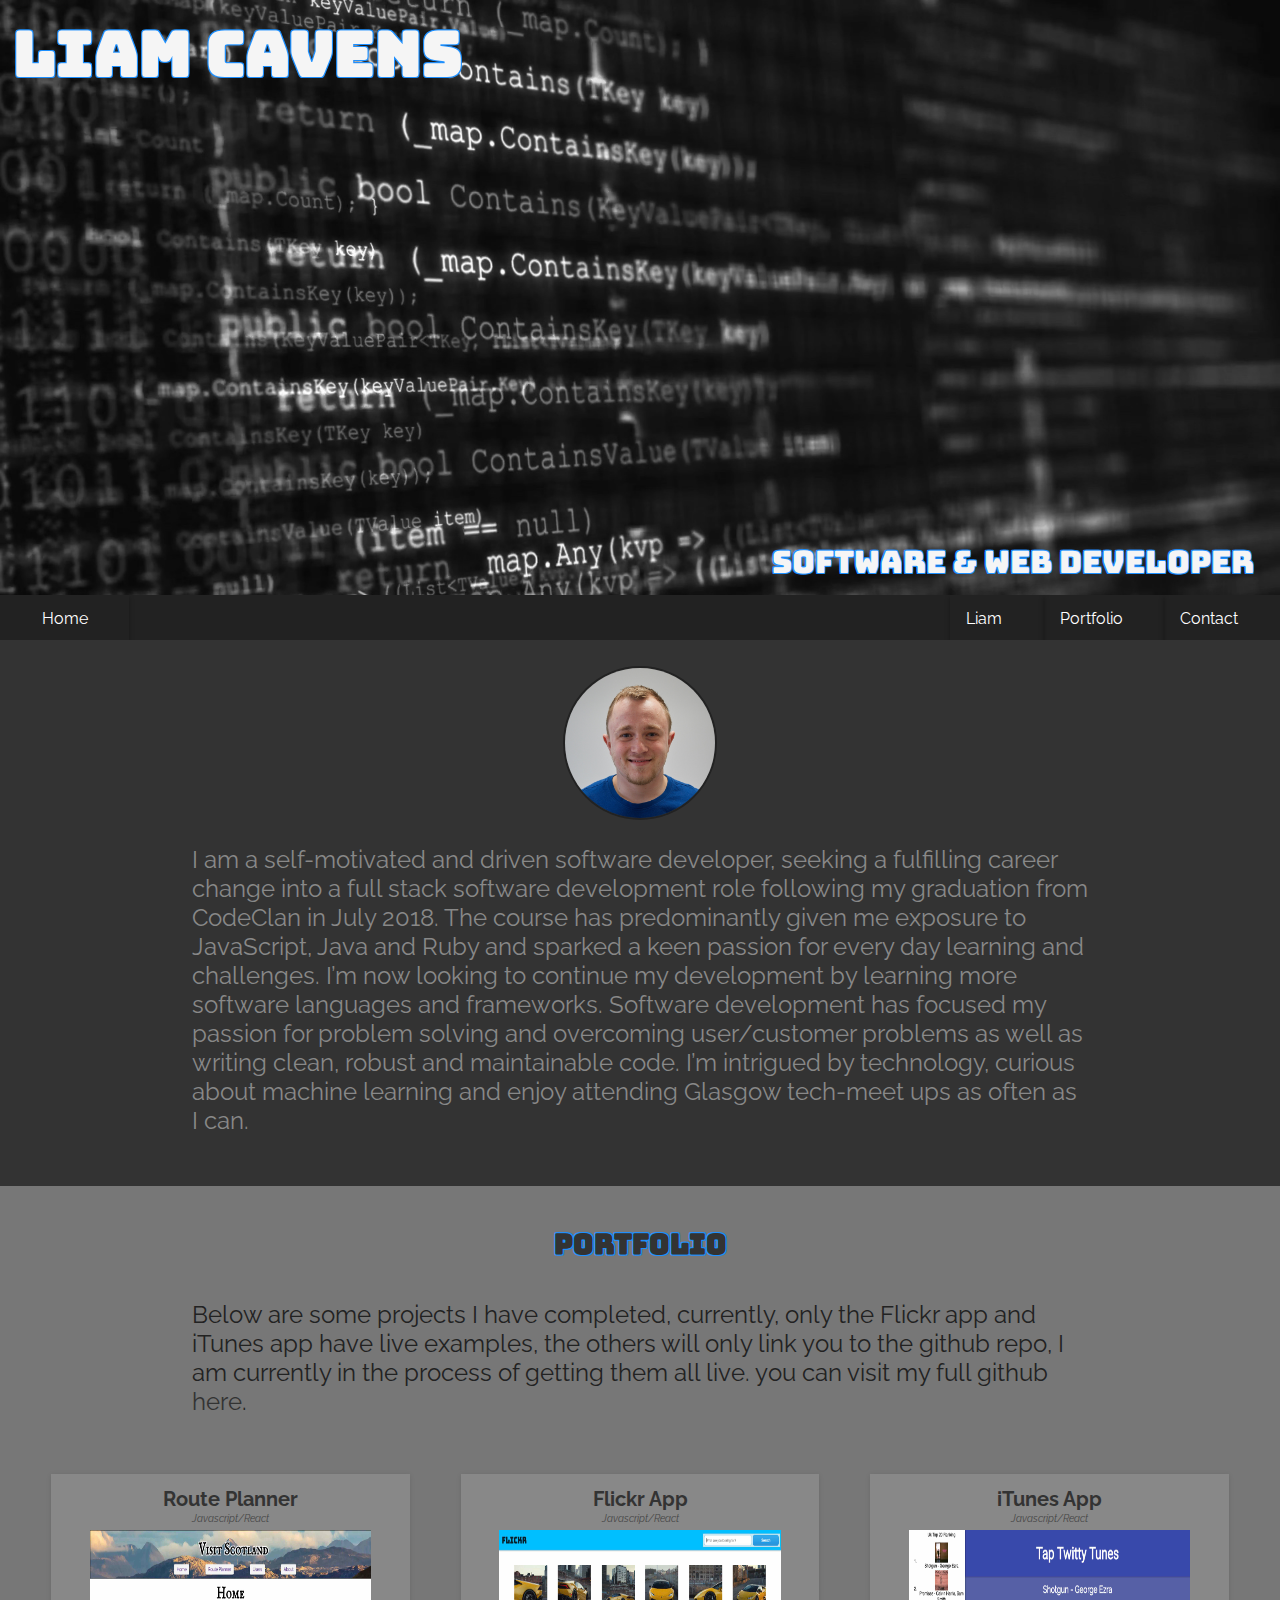
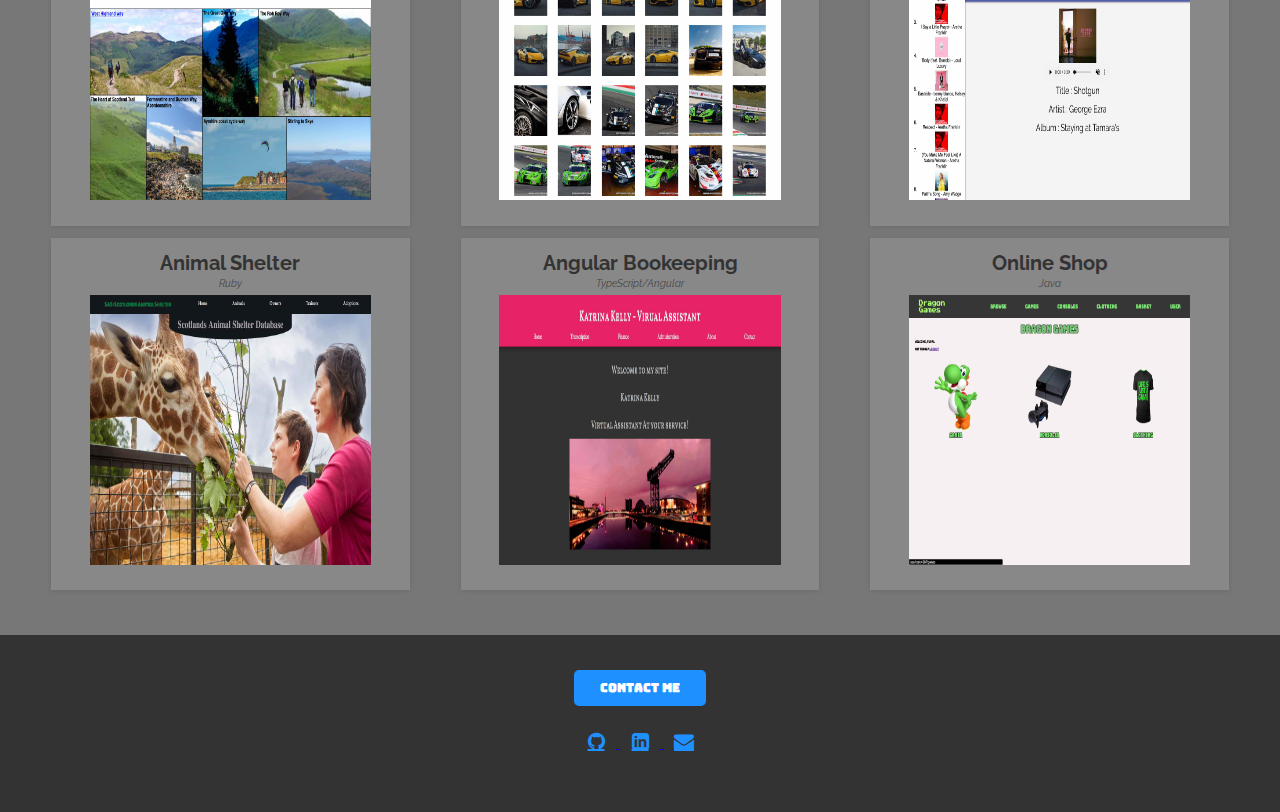
==== commit 5c07f2e5: "added clear link to github" ====
--- a/index.html
+++ b/index.html
@@ -51,7 +51,7 @@
         <div id="portfolio" class="portfolio-container">
             <h2 class="portfolio-title">Portfolio</h2>
             <span class="portfolio-description">
-                Below are some projects I have completed, currently, only the Flickr app and iTunes app have live examples, the others will only link you to the github repo, I am currently in the process of getting them all live.
+                Below are some projects I have completed, currently, only the Flickr app and iTunes app have live examples, the others will only link you to the github repo, I am currently in the process of getting them all live. you can visit my full github <a href="https://github.com/LiamCavens">here</a>.
             </span>
 
             <div class="porfolio-projects">
--- a/style.css
+++ b/style.css
@@ -63,6 +63,7 @@
 }
 
 #nav-bar li a {
+  cursor: pointer;
   display: block;
   color: white;
   text-align: center;
@@ -82,7 +83,8 @@
   flex-wrap: wrap;
   width: 100%;
   background-color: #333;
-  box-shadow: 0px 2px 2px rgba(0, 0, 0, 0.2);
+  z-index: 1;
+  box-shadow: 0px 2px 2px rgba(0, 0, 0, 0.3);
 }
 
 .liam-image {
@@ -91,15 +93,15 @@
   height: 150px;
   margin: auto;
   margin-top: 2%;
-  border: 2px solid #111;
+  border: 2px solid #222;
 }
 
 .statement {
   width: 70%;
   margin: 2% 15%;
   font-family: "Raleway", cursive;
-  color: #777;
-  font-size: 22px;
+  color: #888;
+  font-size: 24px;
   margin-bottom: 4%;
 }
 
@@ -152,8 +154,8 @@
   width: 70%;
   margin: 2% 15%;
   font-family: "Raleway", cursive;
-  color: #333;
-  font-size: 22px;
+  color: #222;
+  font-size: 24px;
   margin-bottom: 4%;
 }
 
@@ -215,6 +217,7 @@
     padding: 1% 3% 2% 3%;
     margin: 0.5% 0;
     box-shadow: 0 1px 5px rgba(0,0,0,0.1);
+    background-color: #888;
 }
 
 .project:hover {
